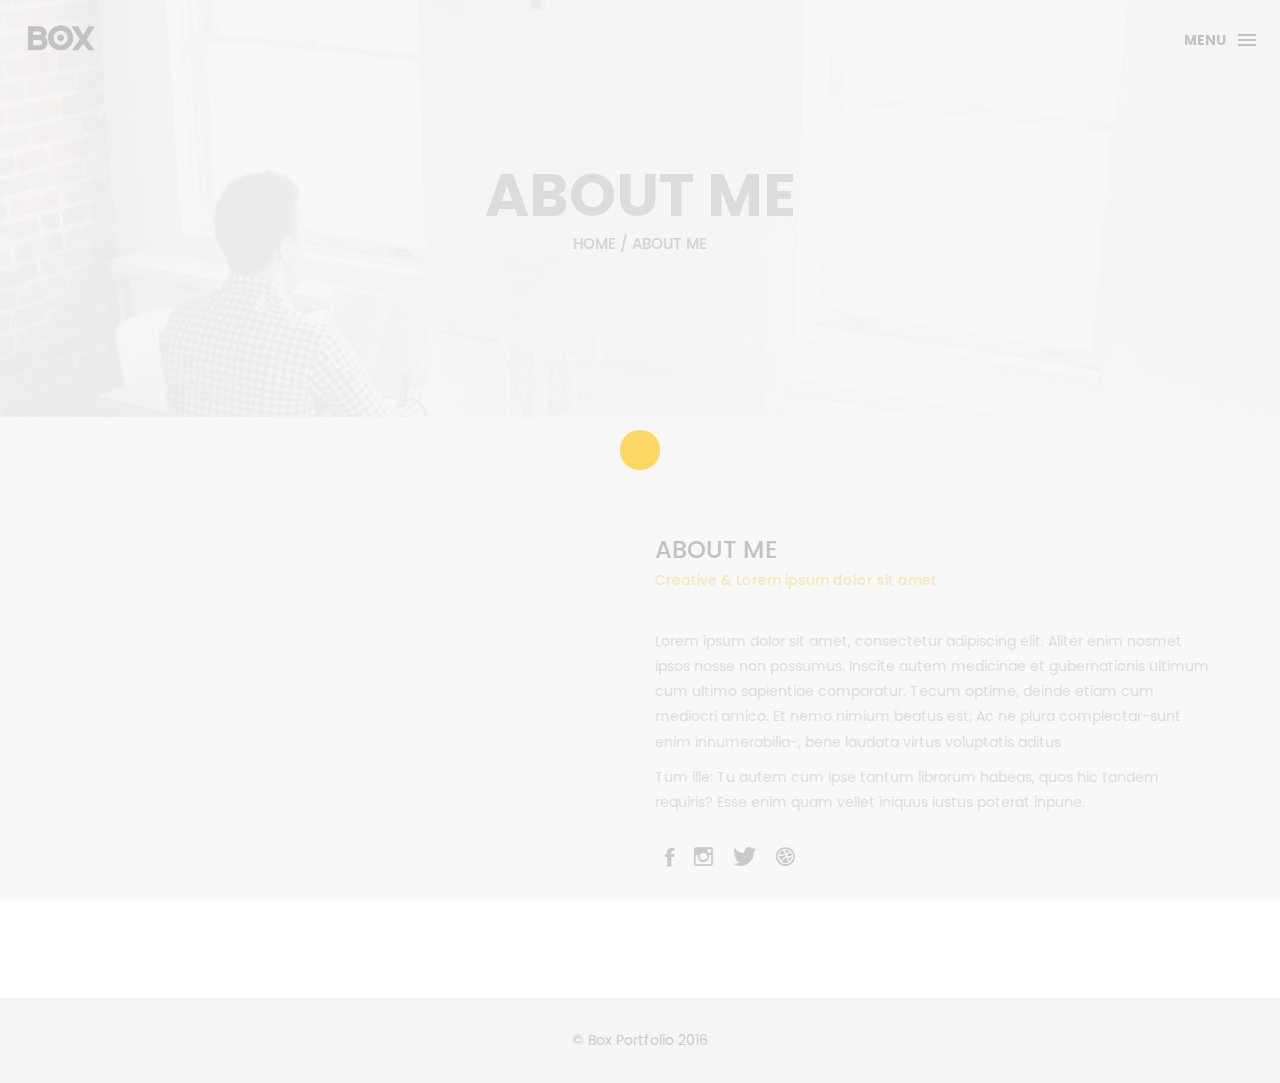
==== about.html @ 708edffc "New" ====
<!DOCTYPE html>
<html lang="en">

<head>
    <meta charset="utf-8">
    <meta http-equiv="X-UA-Compatible" content="IE=edge">
    <meta name="viewport" content="width=device-width, initial-scale=1">
    <!-- The above 3 meta tags *must* come first in the head; any other head content must come *after* these tags -->
    <title>Box personal portfolio Template</title>
    <link rel="icon" href="img/fav.png" type="image/x-icon">

    <!-- Bootstrap -->
    <link href="css/bootstrap.min.css" rel="stylesheet">
    <link href="ionicons/css/ionicons.min.css" rel="stylesheet">

    <!-- main css -->
    <link href="css/style.css" rel="stylesheet">


    <!-- modernizr -->
    <script src="js/modernizr.js"></script>

    <!-- HTML5 shim and Respond.js for IE8 support of HTML5 elements and media queries -->
    <!-- WARNING: Respond.js doesn't work if you view the page via file:// -->
    <!--[if lt IE 9]>
      <script src="https://oss.maxcdn.com/html5shiv/3.7.2/html5shiv.min.js"></script>
      <script src="https://oss.maxcdn.com/respond/1.4.2/respond.min.js"></script>
    <![endif]-->
</head>

<body>

    <!-- Preloader -->
    <div id="preloader">
        <div class="pre-container">
            <div class="spinner">
                <div class="double-bounce1"></div>
                <div class="double-bounce2"></div>
            </div>
        </div>
    </div>
    <!-- end Preloader -->

    <div class="container-fluid"> 
       <!-- box-header -->
        <header class="box-header">
            <div class="box-logo">
                <a href="index.html"><img src="img/logo.png" width="80" alt="Logo"></a>
            </div>
            <!-- box-nav -->
            <a class="box-primary-nav-trigger" href="#0">
                <span class="box-menu-text">Menu</span><span class="box-menu-icon"></span>
            </a>
        </header>
        <!-- end box-header -->
        
        <!-- nav -->
        <nav>
            <ul class="box-primary-nav">
                <li class="box-label">About me</li>
                
                <li><a href="index.html">Intro</a></li>
                <li><a href="about.html">About me</a> <i class="ion-ios-circle-filled color"></i></li>
                <li><a href="services.html">services</a></li>
                <li><a href="portfolio.html">portfolio</a></li>
                <li><a href="contact.html">contact me</a></li>

                <li class="box-label">Follow me</li>

                <li class="box-social"><a href="#0"><i class="ion-social-facebook"></i></a></li>
                <li class="box-social"><a href="#0"><i class="ion-social-instagram-outline"></i></a></li>
                <li class="box-social"><a href="#0"><i class="ion-social-twitter"></i></a></li>
                <li class="box-social"><a href="#0"><i class="ion-social-dribbble"></i></a></li>
            </ul>
        </nav>
        <!-- end nav -->  
    </div>
    
    <!-- Top bar -->
    <div class="top-bar">
        <h1>About Me</h1>
        <p><a href="#">Home</a> / About me</p>
    </div>
    <!-- end Top bar -->
    
    <!-- Main container -->
    <div class="container main-container clearfix"> 
        <div class="col-md-6">
            <img src="http://placehold.it/1200x800" class="img-responsive" alt="" />
        </div>
        <div class="col-md-6">
           <h3 class="uppercase">About Me </h3>
           <h5>Creative & Lorem ipsum dolor sit amet</h5>
           <div class="h-30"></div>
            <p>Lorem ipsum dolor sit amet, consectetur adipiscing elit. Aliter enim nosmet ipsos nosse non possumus. Inscite autem medicinae et gubernationis ultimum cum ultimo sapientiae comparatur. Tecum optime, deinde etiam cum mediocri amico. Et nemo nimium beatus est; Ac ne plura complectar-sunt enim innumerabilia-, bene laudata virtus voluptatis aditus </p>

            <p>Tum ille: Tu autem cum ipse tantum librorum habeas, quos hic tandem requiris? Esse enim quam vellet iniquus iustus poterat inpune. </p>
            <div class="h-10"></div>
            <ul class="social-ul">
                <li class="box-social"><a href="#0"><i class="ion-social-facebook"></i></a></li>
                <li class="box-social"><a href="#0"><i class="ion-social-instagram-outline"></i></a></li>
                <li class="box-social"><a href="#0"><i class="ion-social-twitter"></i></a></li>
                <li class="box-social"><a href="#0"><i class="ion-social-dribbble"></i></a></li>
            </ul>


        </div>
    </div>
    <!-- end Main container -->


    <!-- footer -->
    <footer>
        <div class="container-fluid">
            <p class="copyright">© Box Portfolio 2016</p>
        </div>
    </footer>
    <!-- end footer -->
    
    <!-- back to top -->
    <a href="#0" class="cd-top"><i class="ion-android-arrow-up"></i></a>
    <!-- end back to top -->



    <!-- jQuery -->
    <script src="js/jquery-2.1.1.js"></script>
    <!--  plugins -->
    <script src="js/bootstrap.min.js"></script>
    <script src="js/menu.js"></script>
    <script src="js/animated-headline.js"></script>
    <script src="js/isotope.pkgd.min.js"></script>


    <!--  custom script -->
    <script src="js/custom.js"></script>

</body>

</html>
---- css/style.css ----
/*
* Box Theme
* Created by : Ahmed Eissa
* website : www.ahmedessa.net
* behance : https://www.behance.net/3essa
*/


/* Table of Content
==================================================
	- Google fonts & font family -
	- General -
    - typography -
    - Preloader -
	- Header -
    - box intro section -
    - Portfoilo section -
    - Footer -
    - About page -
    - Services page -
    - contact page -
    - Portfolio single page -
    - Responsive media queries -
*/


/* Google fonts & font family
==================================================*/

@import url(https://fonts.googleapis.com/css?family=Poppins:400,500,600,700);

/* General
==================================================*/

html,
body {
    height: 100%;
    font-family: 'Poppins', sans-serif;
    line-height: 1.8;
    color: #999
}

.no-padding {
    padding-left: 0;
    padding-right: 0;
}

.no-padding [class^="col-"] {
    padding-left: 0;
    padding-right: 0;
}

.main-container {
    padding: 100px 0;
}

.center {
    text-align: center;
}

a {
    -webkit-transition: all .3s;
    transition: all .3s
}

.uppercase {
    text-transform: uppercase;
}

.h-30 {
    height: 30px
}

.h-10 {
    height: 10px
}

.color {
    color: #ffbf00;
    font-size: 11px;
}


/* typography
==================================================*/

h1 {
    color: #393939;
    font-size: 60px;
    text-transform: uppercase;
}

h3 {
    color: #393939;
}

h5 {
    color: #ffbf00;
}


/* preloader
==================================================*/

#preloader {
    position: fixed;
    top: 0;
    left: 0;
    right: 0;
    bottom: 0;
    background-color: #f5f5f5;
    /* change if the mask should be a color other than white */
    z-index: 1000;
    /* makes sure it stays on top */
}

.pre-container {
    position: absolute;
    left: 50%;
    top: 50%;
    bottom: auto;
    right: auto;
    -webkit-transform: translateX(-50%) translateY(-50%);
    transform: translateX(-50%) translateY(-50%);
    text-align: center;
}

.spinner {
    width: 40px;
    height: 40px;
    position: relative;
    margin: 100px auto;
}

.double-bounce1,
.double-bounce2 {
    width: 100%;
    height: 100%;
    border-radius: 50%;
    background-color: #ffbf00;
    opacity: 0.6;
    position: absolute;
    top: 0;
    left: 0;
    -webkit-animation: bounce 2.0s infinite ease-in-out;
    animation: bounce 2.0s infinite ease-in-out;
}

.double-bounce2 {
    -webkit-animation-delay: -1.0s;
    animation-delay: -1.0s;
}

@-webkit-keyframes bounce {
    0%,
    100% {
        -webkit-transform: scale(0.0)
    }
    50% {
        -webkit-transform: scale(1.0)
    }
}

@keyframes bounce {
    0%,
    100% {
        transform: scale(0.0);
        -webkit-transform: scale(0.0);
    }
    50% {
        transform: scale(1.0);
        -webkit-transform: scale(1.0);
    }
}


/* headr
==================================================*/

.box-header {
    position: absolute;
    top: 0;
    left: 0;
    background: rgba(255, 255, 255, 0.95);
    height: 50px;
    width: 100%;
    z-index: 3;
    box-shadow: 0 1px 2px rgba(0, 0, 0, 0.3);
    -webkit-font-smoothing: antialiased;
    -moz-osx-font-smoothing: grayscale;
}

.box-header {
    height: 80px;
    background: transparent;
    box-shadow: none;
}

.box-header {
    -webkit-transition: background-color 0.3s;
    transition: background-color 0.3s;
    -webkit-transform: translate3d(0, 0, 0);
    transform: translate3d(0, 0, 0);
    -webkit-backface-visibility: hidden;
    backface-visibility: hidden;
}

.box-header.is-fixed {
    position: fixed;
    top: -80px;
    background-color: rgba(255, 255, 255, 0.96);
    -webkit-transition: -webkit-transform 0.3s;
    transition: -webkit-transform 0.3s;
    transition: transform 0.3s;
    transition: transform 0.3s, -webkit-transform 0.3s;
}

.box-header.is-visible {
    -webkit-transform: translate3d(0, 100%, 0);
    transform: translate3d(0, 100%, 0);
}

.box-header.menu-is-open {
    background-color: rgba(255, 255, 255, 0.96);
}

.box-logo {
    display: block;
    padding: 20px;
}

.box-primary-nav-trigger {
    position: absolute;
    right: 0;
    top: 0;
    height: 100%;
    width: 50px;
    background-color: #fff;
}

.box-primary-nav-trigger .box-menu-text {
    color: #393939;
    text-transform: uppercase;
    font-weight: 700;
    display: none;
}

.box-primary-nav-trigger .box-menu-icon {
    display: inline-block;
    position: absolute;
    left: 50%;
    top: 50%;
    bottom: auto;
    right: auto;
    -webkit-transform: translateX(-50%) translateY(-50%);
    transform: translateX(-50%) translateY(-50%);
    width: 18px;
    height: 2px;
    background-color: #393939;
    -webkit-transition: background-color 0.3s;
    transition: background-color 0.3s;
    list-style: none;
}

.box-primary-nav-trigger .box-menu-icon::before,
.box-primary-nav-trigger .box-menu-icon:after {
    content: '';
    width: 100%;
    height: 100%;
    position: absolute;
    background-color: #393939;
    right: 0;
    -webkit-transition: -webkit-transform .3s, top .3s, background-color 0s;
    -webkit-transition: top .3s, background-color 0s, -webkit-transform .3s;
    transition: top .3s, background-color 0s, -webkit-transform .3s;
    transition: transform .3s, top .3s, background-color 0s;
    transition: transform .3s, top .3s, background-color 0s, -webkit-transform .3s;
}

.box-primary-nav-trigger .box-menu-icon::before {
    top: -5px;
}

.box-primary-nav-trigger .box-menu-icon::after {
    top: 5px;
}

.box-primary-nav-trigger .box-menu-icon.is-clicked {
    background-color: rgba(255, 255, 255, 0);
}

.box-primary-nav-trigger .box-menu-icon.is-clicked::before,
.box-primary-nav-trigger .box-menu-icon.is-clicked::after {
    background-color: 393939;
}

.box-primary-nav-trigger .box-menu-icon.is-clicked::before {
    top: 0;
    -webkit-transform: rotate(135deg);
    transform: rotate(135deg);
}

.box-primary-nav-trigger .box-menu-icon.is-clicked::after {
    top: 0;
    -webkit-transform: rotate(225deg);
    transform: rotate(225deg);
}

.box-primary-nav-trigger {
    width: 100px;
    padding-left: 1em;
    background-color: transparent;
    height: 30px;
    line-height: 30px;
    right: 10px;
    top: 50%;
    bottom: auto;
    -webkit-transform: translateY(-50%);
    transform: translateY(-50%);
}

.box-primary-nav-trigger .box-menu-text {
    display: inline-block;
}

.box-primary-nav-trigger .box-menu-icon {
    left: auto;
    right: 1em;
    -webkit-transform: translateX(0) translateY(-50%);
    transform: translateX(0) translateY(-50%);
}

.box-primary-nav {
    position: fixed;
    left: 0;
    top: 0;
    height: 100%;
    width: 100%;
    background: rgba(0, 0, 0, 0.96);
    z-index: 2;
    text-align: center;
    padding: 50px 0;
    -webkit-backface-visibility: hidden;
    backface-visibility: hidden;
    overflow: auto;
    -webkit-overflow-scrolling: touch;
    -webkit-transform: translateY(-100%);
    transform: translateY(-100%);
    -webkit-transition-property: -webkit-transform;
    transition-property: -webkit-transform;
    transition-property: transform;
    transition-property: transform, -webkit-transform;
    -webkit-transition-duration: 0.4s;
    transition-duration: 0.4s;
    list-style: none;
}

.box-primary-nav li {
    font-size: 22px;
    font-size: 1.375rem;
    font-weight: 300;
    -webkit-font-smoothing: antialiased;
    -moz-osx-font-smoothing: grayscale;
    margin: .2em 0;
    text-transform: capitalize;
}

.box-primary-nav a {
    display: inline-block;
    padding: .4em 1em;
    border-radius: 0.25em;
    -webkit-transition: all 0.2s;
    transition: all 0.2s;
    color: #fff;
    text-decoration: none;
    font-weight: bold;
}
.box-primary-nav a:focus {
    outline: none;
}

.no-touch .box-primary-nav a:hover {
    text-decoration: none;
    color: #ddd;
}

.box-primary-nav .box-label {
    color: #ffbf00;
    text-transform: uppercase;
    font-weight: 700;
    font-size: 17px;
    margin: 2.4em 0 .8em;
}

.box-primary-nav .box-social {
    display: inline-block;
    margin: 10px .4em;
}

.box-primary-nav .box-social a {
    width: 30px;
    height: 30px;
    padding: 0;
    font-size: 30px
}

.box-primary-nav.is-visible {
    -webkit-transform: translateY(0);
    transform: translateY(0);
}

.box-primary-nav {
    padding: 150px 0 0;
}

.box-primary-nav li {
    font-size: 18px;
}


/* box-intro
==================================================*/

.box-intro {
    text-align: center;
    display: table;
    height: 100vh;
    width: 100%;
}

.box-intro .table-cell {
    display: table-cell;
    vertical-align: middle;
}

.box-intro em {
    font-style: normal;
    text-transform: uppercase
}

b i:last-child {
    color: #ffbf00 !important;
}

.box-intro h5 {
    letter-spacing: 4px;
    text-transform: uppercase;
    color: #999;
    line-height: 1.7
}


/* mouse effect */

.mouse {
    position: absolute;
    width: 22px;
    height: 42px;
    bottom: 40px;
    left: 50%;
    margin-left: -12px;
    border-radius: 15px;
    border: 2px solid #888;
    -webkit-animation: intro 1s;
    animation: intro 1s;
}

.scroll {
    display: block;
    width: 3px;
    height: 3px;
    margin: 6px auto;
    border-radius: 4px;
    background: #888;
    -webkit-animation: finger 2s infinite;
    animation: finger 2s infinite;
}

@-webkit-keyframes intro {
    0% {
        opacity: 0;
        -webkit-transform: translateY(40px);
        transform: translateY(40px);
    }
    100% {
        opacity: 1;
        -webkit-transform: translateY(0);
        transform: translateY(0);
    }
}

@keyframes intro {
    0% {
        opacity: 0;
        -webkit-transform: translateY(40px);
        transform: translateY(40px);
    }
    100% {
        opacity: 1;
        -webkit-transform: translateY(0);
        transform: translateY(0);
    }
}

@-webkit-keyframes finger {
    0% {
        opacity: 1;
    }
    100% {
        opacity: 0;
        -webkit-transform: translateY(20px);
        transform: translateY(20px);
    }
}

@keyframes finger {
    0% {
        opacity: 1;
    }
    100% {
        opacity: 0;
        -webkit-transform: translateY(20px);
        transform: translateY(20px);
    }
}


/* text rotate */

.box-headline {
    font-size: 130px;
    line-height: 1.0;
}

.box-words-wrapper {
    display: inline-block;
    position: relative;
}

.box-words-wrapper b {
    display: inline-block;
    position: absolute;
    white-space: nowrap;
    left: 0;
    top: 0;
}

.box-words-wrapper b.is-visible {
    position: relative;
}

.no-js .box-words-wrapper b {
    opacity: 0;
}

.no-js .box-words-wrapper b.is-visible {
    opacity: 1;
}

.box-headline.rotate-2 .box-words-wrapper {
    -webkit-perspective: 300px;
    perspective: 300px;
}

.box-headline.rotate-2 i,
.box-headline.rotate-2 em {
    display: inline-block;
    -webkit-backface-visibility: hidden;
    backface-visibility: hidden;
}

.box-headline.rotate-2 b {
    opacity: 0;
}

.box-headline.rotate-2 i {
    -webkit-transform-style: preserve-3d;
    transform-style: preserve-3d;
    -webkit-transform: translateZ(-20px) rotateX(90deg);
    transform: translateZ(-20px) rotateX(90deg);
    opacity: 0;
}

.is-visible .box-headline.rotate-2 i {
    opacity: 1;
}

.box-headline.rotate-2 i.in {
    -webkit-animation: box-rotate-2-in 0.4s forwards;
    animation: box-rotate-2-in 0.4s forwards;
}

.box-headline.rotate-2 i.out {
    -webkit-animation: box-rotate-2-out 0.4s forwards;
    animation: box-rotate-2-out 0.4s forwards;
}

.box-headline.rotate-2 em {
    -webkit-transform: translateZ(20px);
    transform: translateZ(20px);
}

.no-csstransitions .box-headline.rotate-2 i {
    -webkit-transform: rotateX(0deg);
    transform: rotateX(0deg);
    opacity: 0;
}

.no-csstransitions .box-headline.rotate-2 i em {
    -webkit-transform: scale(1);
    transform: scale(1);
}

.no-csstransitions .box-headline.rotate-2 .is-visible i {
    opacity: 1;
}

@-webkit-keyframes box-rotate-2-in {
    0% {
        opacity: 0;
        -webkit-transform: translateZ(-20px) rotateX(90deg);
    }
    60% {
        opacity: 1;
        -webkit-transform: translateZ(-20px) rotateX(-10deg);
    }
    100% {
        opacity: 1;
        -webkit-transform: translateZ(-20px) rotateX(0deg);
    }
}

@keyframes box-rotate-2-in {
    0% {
        opacity: 0;
        -webkit-transform: translateZ(-20px) rotateX(90deg);
        transform: translateZ(-20px) rotateX(90deg);
    }
    60% {
        opacity: 1;
        -webkit-transform: translateZ(-20px) rotateX(-10deg);
        transform: translateZ(-20px) rotateX(-10deg);
    }
    100% {
        opacity: 1;
        -webkit-transform: translateZ(-20px) rotateX(0deg);
        transform: translateZ(-20px) rotateX(0deg);
    }
}

@-webkit-keyframes box-rotate-2-out {
    0% {
        opacity: 1;
        -webkit-transform: translateZ(-20px) rotateX(0);
    }
    60% {
        opacity: 0;
        -webkit-transform: translateZ(-20px) rotateX(-100deg);
    }
    100% {
        opacity: 0;
        -webkit-transform: translateZ(-20px) rotateX(-90deg);
    }
}

@keyframes box-rotate-2-out {
    0% {
        opacity: 1;
        -webkit-transform: translateZ(-20px) rotateX(0);
        transform: translateZ(-20px) rotateX(0);
    }
    60% {
        opacity: 0;
        -webkit-transform: translateZ(-20px) rotateX(-100deg);
        transform: translateZ(-20px) rotateX(-100deg);
    }
    100% {
        opacity: 0;
        -webkit-transform: translateZ(-20px) rotateX(-90deg);
        transform: translateZ(-20px) rotateX(-90deg);
    }
}


/* portfolio section
==================================================*/

.portfolio .categories-grid span {
    font-size: 30px;
    margin-bottom: 30px;
    display: inline-block;
}

.portfolio .categories-grid .categories ul li {
    list-style: none;
    margin: 20px 0;
}

.portfolio .categories-grid .categories ul li a {
    display: inline-block;
    color: #60606e;
    padding: 0 10px;
    margin: 0 10px;
    -webkit-transition: all .2s ease-in-out .2s;
    transition: all .2s ease-in-out .2s;
}

.portfolio .categories-grid .categories ul li a:hover,
.portfolio .categories-grid .categories ul li a:focus {
    text-decoration: none;
}

.portfolio .categories-grid .categories ul li a.active {
    margin-left: 0;
    background-color: #ffbf00;
    padding: 0px 20px;
    color: white;
    border-radius: 25px;
    text-decoration: none;
}

.portfolio_filter {
    padding-left: 0;
}

.portfolio_item {
    position: relative;
    overflow: hidden;
    display: block;
}

.portfolio_item .portfolio_item_hover {
    position: absolute;
    top: 0px;
    left: 0px;
    height: 100%;
    width: 100%;
    background-color: rgba(0, 0, 0, .8);
    -webkit-transform: translate(-100%);
    transform: translate(-100%);
    opacity: 0;
    -webkit-transition: all .2s ease-in-out;
    transition: all .2s ease-in-out;
}

.portfolio_item .portfolio_item_hover .item_info {
    text-align: center;
    position: absolute;
    top: 50%;
    left: 50%;
    -webkit-transform: translate(-50%, -50%);
    transform: translate(-50%, -50%);
    padding: 10px;
    width: 100%;
    font-weight: bold;
}

.portfolio_item .portfolio_item_hover .item_info span {
    display: block;
    color: #fff;
    font-size: 18px;
    -webkit-transform: translateX(-100px);
    transform: translateX(-100px);
    -webkit-transition: all .2s ease-in-out .2s;
    transition: all .2s ease-in-out .2s;
    opacity: 0;
}

.portfolio_item .portfolio_item_hover .item_info em {
    font-style: normal;
    display: inline-block;
    background-color: #ffbf00;
    padding: 5px 20px;
    border-radius: 25px;
    color: #333;
    margin-top: 10px;
    -webkit-transform: translateX(-100px);
    transform: translateX(-100px);
    -webkit-transition: all .3s ease-in-out .3s;
    transition: all .3s ease-in-out .3s;
    opacity: 0;
    font-size: 10px;
    letter-spacing: 2px;
}

.portfolio_item:hover .portfolio_item_hover {
    opacity: 1;
    -webkit-transform: translateX(0);
    transform: translateX(0);
}

.portfolio_item:hover .item_info em,
.portfolio_item:hover .item_info span {
    opacity: 1;
    -webkit-transform: translateX(0);
    transform: translateX(0);
}

.portfolio .categories-grid .categories ul li {
    float: left;
}

.portfolio .categories-grid .categories ul li a {
    padding: 0 10px;
    -webkit-transition: all .2s ease-in-out .2s;
    transition: all .2s ease-in-out .2s;
}

.portfolio_filter {
    padding-left: 0;
    display: inline-block;
    margin: 0 auto;
    text-align: center;
    margin-bottom: 50px;
}

.portfolio-inner {
    padding-bottom: 0 !important;
    padding-top: 55px;
}


/* footer
==================================================*/

footer {
    padding: 30px 0;
    text-align: center;
    background: #f5f5f5
}

.copyright {
    color: #ccc;
    margin-bottom: 0;
}

footer img {
    margin: 0 auto;
}


/* backto top
==================================================*/

.cd-top {
    display: inline-block;
    height: 40px;
    width: 40px;
    position: fixed;
    bottom: 20px;
    line-height: 40px;
    font-size: 20px;
    right: 10px;
    text-align: center;
    color: #fff;
    background: rgba(255, 191, 0, 0.8);
    visibility: hidden;
    opacity: 0;
    -webkit-transition: opacity .3s 0s, visibility 0s .3s;
    transition: opacity .3s 0s, visibility 0s .3s;
}

.cd-top.cd-is-visible,
.cd-top.cd-fade-out,
.no-touch .cd-top:hover {
    -webkit-transition: opacity .3s 0s, visibility 0s 0s;
    transition: opacity .3s 0s, visibility 0s 0s;
}

.cd-top.cd-is-visible {
    /* the button becomes visible */
    visibility: visible;
    opacity: 1;
}

.cd-top.cd-fade-out {
    opacity: .5;
}

.no-touch .cd-top:hover,
.no-touch .cd-top:focus {
    background-color: #ffbf00;
    opacity: 1;
    color: #fff;
}


/* About page
==================================================*/

.top-bar {
    color: #333;
    padding: 150px 0 150px;
    background: -webkit-linear-gradient( rgba(255, 255, 255, .8), rgba(255, 255, 255, .8)), url(../img/01.jpg);
    background: linear-gradient( rgba(255, 255, 255, .8), rgba(255, 255, 255, .8)), url(../img/01.jpg);
    background-size: cover;
    background-attachment: fixed;
    background-position: center center;
    text-align: center;
}

.top-bar h1 {
    font-size: 60px;
    text-transform: uppercase;
    font-weight: 700;
    color: #999;
    line-height: 50px;
}

.top-bar p {
    font-size: 15px;
    text-transform: uppercase;
    font-weight: 500;
    color: #777;
}

.top-bar p a {
    color: #777;
}

.top-bar p a:hover,
.top-bar p a:focus {
    color: #555;
    text-decoration: none;
}

.social-ul {
    list-style: none;
    display: inline-block;
    padding-left: 0;
}

.social-ul li {
    margin: 0 10px;
    float: left;
}

.social-ul li a {
    font-size: 25px;
    color: #555;
    -webkit-transition: all .3s;
    transition: all .3s;
}

.social-ul li a:hover {
    color: #888;
}


/* Services page
==================================================*/

.size-50 {
    font-size: 50px;
}

.service-box {
    margin-bottom: 30px;
}

.service-box h3 {
    margin-top: 0;
}


/* contact page
==================================================*/

.details-text i {
    margin-right: 10px;
}

.textarea-contact {
    height: 200px;
    width: 100%;
    border: solid 1px rgba(0, 0, 0, .1);
    position: relative;
}

.textarea-contact textarea {
    height: 100%;
    width: 100%;
    border: 0;
    padding: 20px;
    background-color: transparent;
    float: left;
    z-index: 2;
    font-size: 14px;
    color: #9a9a9a;
    resize: none;
}

.textarea-contact > span {
    position: absolute;
    top: 20px;
    left: 20px;
    -webkit-transform: translateY(-50%);
    transform: translateY(-50%);
    font-size: 12px;
    text-transform: uppercase;
    color: #cdcdcd;
    -webkit-transition: all .2s ease-in-out;
    transition: all .2s ease-in-out;
    z-index: 1;
}

.input-contact {
    height: 40px;
    width: 100%;
    border: solid 1px rgba(0, 0, 0, .1);
    position: relative;
    margin-bottom: 30px;
}

.input-contact input[type="text"] {
    height: 100%;
    width: 100%;
    border: 0;
    padding: 0 20px;
    float: left;
    position: relative;
    background-color: transparent;
    z-index: 2;
    font-size: 14px;
    color: #9a9a9a;
}

.input-contact > span {
    position: absolute;
    top: 50%;
    left: 20px;
    -webkit-transform: translateY(-50%);
    transform: translateY(-50%);
    font-size: 12px;
    text-transform: uppercase;
    color: #cdcdcd;
    -webkit-transition: all .2s ease-in-out;
    transition: all .2s ease-in-out;
    z-index: 1;
}

.input-contact > span.active,
.textarea-contact > span.active {
    color: #ffbf00;
    font-size: 10px;
    top: 0px;
    left: 5px;
    background-color: #fff;
    padding: 5px
}

input:focus,
textarea:focus {
    outline: none;
}

.contact-info {
    margin-top: 20px;
}

.contact-info i {
    height: 30px;
    width: 30px;
    display: inline-block;
    background: #ffbf00;
    text-align: center;
    line-height: 33px;
    margin-right: 10px;
    color: #fff;
    font-size: 21px;
}

.contact-info p {
    display: inline-block;
    margin-right: 20px;
}

.btn-box {
    background: #ffbf00;
    padding: 10px 50px;
    border-radius: 0;
    color: #fff;
    margin-top: 20px;
    text-transform: uppercase;
    letter-spacing: 2px;
    font-weight: 500;
}

.btn-box:hover,
.btn-box:focus {
    background: #F5B700;
    color: #fff;
}


/* single project page
==================================================*/

.cat-ul {
    padding-left: 0;
    list-style: none
}

.cat-ul li i {
    margin-right: 10px;
    color: #ffbf00;
}


/* Responsive media queries
==================================================*/

@media (max-width: 991px) {
    .portfolio .categories-grid span {
        margin-bottom: 0;
        text-align: center;
        width: 100%;
    }
    .portfolio .categories-grid .categories ul li {
        text-align: center;
    }
    .portfolio .categories-grid .categories ul li a {
        margin-left: 0;
    }
    .col-md-6 h3 {
        margin-top: 30px;
    }
}

@media only screen and (max-width: 670px) {
    .box-headline {
        font-size: 100px;
    }
    .box-intro h5 {
        font-size: 12px;
    }
    .box-primary-nav a {
        padding: 5px 1em;
        font-size: 14px;
    }
    .box-primary-nav {
        padding: 80px 0 0;
    }
    .box-primary-nav .box-social a {
        font-size: 23px;
    }
    .top-bar h1 {
        font-size: 40px;
        line-height: 30px;
    }
    .portfolio .categories-grid .categories ul li {
        float: none;
    }
}

@media only screen and (max-width: 520px) {
    .box-headline {
        font-size: 80px;
    }
    .box-intro h5 {
        font-size: 12px;
    }
    .main-container {
        padding: 50px 0;
    }
}

@media only screen and (max-width: 420px) {
    .box-headline {
        font-size: 50px;
    }
    .box-intro h5 {
        font-size: 12px;
    }
    .top-bar h1 {
        font-size: 30px;
        line-height: 30px;
    }
}
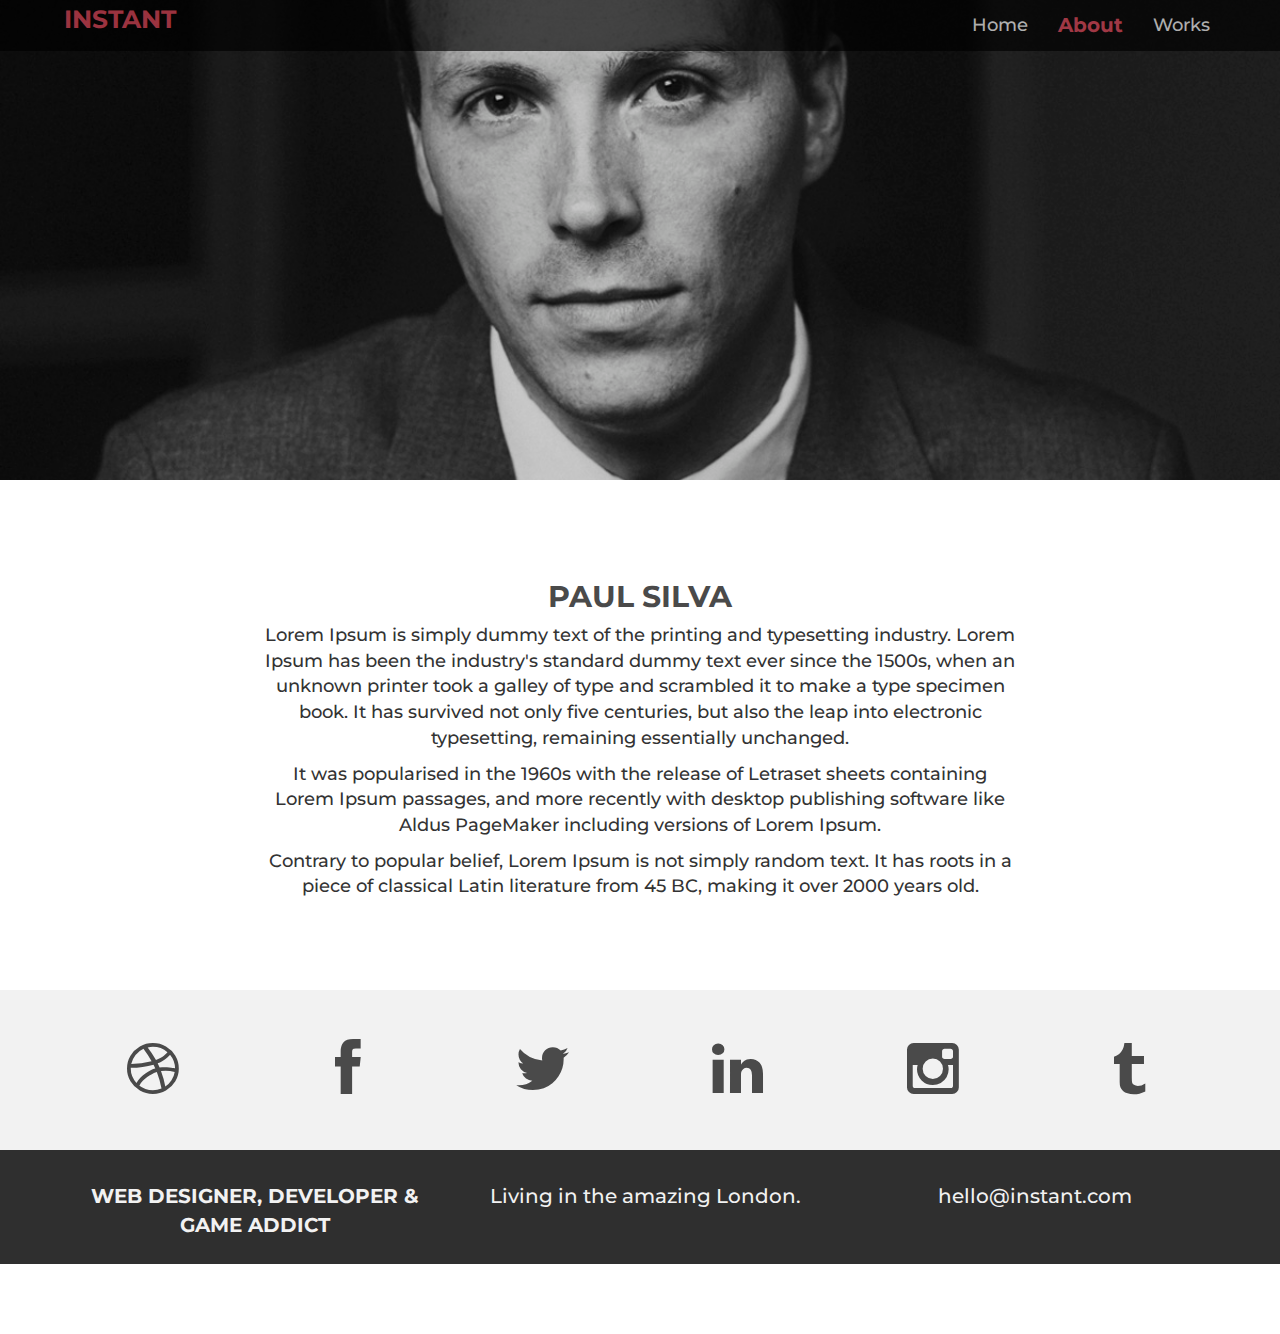
==== commit 32f8fcc1: "Add files via upload" ====
--- a/about.html
+++ b/about.html
@@ -1,140 +1,129 @@
 <!DOCTYPE html>
 <html lang="en">
-
-<head>
+  <head>
     <meta charset="utf-8">
     <meta http-equiv="X-UA-Compatible" content="IE=edge">
     <meta name="viewport" content="width=device-width, initial-scale=1">
-    <!-- The above 3 meta tags *must* come first in the head; any other head content must come *after* these tags -->
-    <title>Box personal portfolio Template</title>
-    <link rel="icon" href="img/fav.png" type="image/x-icon">
+    <meta name="description" content="">
+    <meta name="author" content="">
+    <link rel="shortcut icon" href="assets/ico/favicon.ico">
 
-    <!-- Bootstrap -->
-    <link href="css/bootstrap.min.css" rel="stylesheet">
-    <link href="ionicons/css/ionicons.min.css" rel="stylesheet">
+    <title>INSTANT - Bootstrap Theme</title>
 
-    <!-- main css -->
-    <link href="css/style.css" rel="stylesheet">
+    <!-- Bootstrap core CSS -->
+    <link href="assets/css/bootstrap.css" rel="stylesheet">
+
+    <!-- Custom styles for this template -->
+    <link href="assets/css/style.css" rel="stylesheet">
+    <link href="assets/css/font-awesome.min.css" rel="stylesheet">
+
+    <!-- Just for debugging purposes. Don't actually copy this line! -->
+    <!--[if lt IE 9]><script src="../../assets/js/ie8-responsive-file-warning.js"></script><![endif]-->
+
+    <!-- HTML5 shim and Respond.js IE8 support of HTML5 elements and media queries -->
+    <!--[if lt IE 9]>
+      <script src="https://oss.maxcdn.com/libs/html5shiv/3.7.0/html5shiv.js"></script>
+      <script src="https://oss.maxcdn.com/libs/respond.js/1.4.2/respond.min.js"></script>
+    <![endif]-->
+  </head>
+
+  <body>
+
+    <!-- Static navbar -->
+    <div class="navbar navbar-default navbar-fixed-top" role="navigation">
+      <div class="container">
+        <div class="navbar-header">
+          <button type="button" class="navbar-toggle" data-toggle="collapse" data-target=".navbar-collapse">
+            <span class="sr-only">Toggle navigation</span>
+            <span class="icon-bar"></span>
+            <span class="icon-bar"></span>
+            <span class="icon-bar"></span>
+          </button>
+          <a class="navbar-brand" href="index.html">INSTANT</a>
+        </div>
+        <div class="navbar-collapse collapse">
+          <ul class="nav navbar-nav navbar-right">
+            <li><a href="index.html">Home</a></li>
+            <li class="active"><a href="about.html">About</a></li>
+            <li><a href="index.html#works">Works</a></li>
+          </ul>
+        </div><!--/.nav-collapse -->
+      </div>
+    </div>
 
 
-    <!-- modernizr -->
-    <script src="js/modernizr.js"></script>
+	<div id="aboutwrap">
+	    <div class="container">
+			<div class="row">
+				<div class="col-lg-6 col-lg-offset-3">
+				</div>
+			</div><! --/row -->
+	    </div> <!-- /container -->
+	</div><! --/aboutwrap -->
+	
+	<div class="container">
+		<div class="row centered mt mb">
+			<div class="col-lg-8 col-lg-offset-2">
+				<h2>PAUL SILVA</h2>
+				<p>Lorem Ipsum is simply dummy text of the printing and typesetting industry. Lorem Ipsum has been the industry's standard dummy text ever since the 1500s, when an unknown printer took a galley of type and scrambled it to make a type specimen book. It has survived not only five centuries, but also the leap into electronic typesetting, remaining essentially unchanged.</p>
+				<p>It was popularised in the 1960s with the release of Letraset sheets containing Lorem Ipsum passages, and more recently with desktop publishing software like Aldus PageMaker including versions of Lorem Ipsum.</p>
+				<p>Contrary to popular belief, Lorem Ipsum is not simply random text. It has roots in a piece of classical Latin literature from 45 BC, making it over 2000 years old.</p>
+			</div>
 
-    <!-- HTML5 shim and Respond.js for IE8 support of HTML5 elements and media queries -->
-    <!-- WARNING: Respond.js doesn't work if you view the page via file:// -->
-    <!--[if lt IE 9]>
-      <script src="https://oss.maxcdn.com/html5shiv/3.7.2/html5shiv.min.js"></script>
-      <script src="https://oss.maxcdn.com/respond/1.4.2/respond.min.js"></script>
-    <![endif]-->
-</head>
+		</div><! --/row -->
+	</div><! --/container -->
+	
+	<div id="social">
+		<div class="container">
+			<div class="row centered">
+				<div class="col-lg-2">
+					<a href="#"><i class="fa fa-dribbble"></i></a>
+				</div>
+				<div class="col-lg-2">
+					<a href="#"><i class="fa fa-facebook"></i></a>
+				</div>
+				<div class="col-lg-2">
+					<a href="#"><i class="fa fa-twitter"></i></a>
+				</div>
+				<div class="col-lg-2">
+					<a href="#"><i class="fa fa-linkedin"></i></a>
+				</div>
+				<div class="col-lg-2">
+					<a href="#"><i class="fa fa-instagram"></i></a>
+				</div>
+				<div class="col-lg-2">
+					<a href="#"><i class="fa fa-tumblr"></i></a>
+				</div>
+			
+			</div><! --/row -->
+		</div><! --/container -->
+	</div><! --/social -->
 
-<body>
-
-    <!-- Preloader -->
-    <div id="preloader">
-        <div class="pre-container">
-            <div class="spinner">
-                <div class="double-bounce1"></div>
-                <div class="double-bounce2"></div>
-            </div>
-        </div>
-    </div>
-    <!-- end Preloader -->
-
-    <div class="container-fluid"> 
-       <!-- box-header -->
-        <header class="box-header">
-            <div class="box-logo">
-                <a href="index.html"><img src="img/logo.png" width="80" alt="Logo"></a>
-            </div>
-            <!-- box-nav -->
-            <a class="box-primary-nav-trigger" href="#0">
-                <span class="box-menu-text">Menu</span><span class="box-menu-icon"></span>
-            </a>
-        </header>
-        <!-- end box-header -->
-        
-        <!-- nav -->
-        <nav>
-            <ul class="box-primary-nav">
-                <li class="box-label">About me</li>
-                
-                <li><a href="index.html">Intro</a></li>
-                <li><a href="about.html">About me</a> <i class="ion-ios-circle-filled color"></i></li>
-                <li><a href="services.html">services</a></li>
-                <li><a href="portfolio.html">portfolio</a></li>
-                <li><a href="contact.html">contact me</a></li>
-
-                <li class="box-label">Follow me</li>
-
-                <li class="box-social"><a href="#0"><i class="ion-social-facebook"></i></a></li>
-                <li class="box-social"><a href="#0"><i class="ion-social-instagram-outline"></i></a></li>
-                <li class="box-social"><a href="#0"><i class="ion-social-twitter"></i></a></li>
-                <li class="box-social"><a href="#0"><i class="ion-social-dribbble"></i></a></li>
-            </ul>
-        </nav>
-        <!-- end nav -->  
-    </div>
-    
-    <!-- Top bar -->
-    <div class="top-bar">
-        <h1>About Me</h1>
-        <p><a href="#">Home</a> / About me</p>
-    </div>
-    <!-- end Top bar -->
-    
-    <!-- Main container -->
-    <div class="container main-container clearfix"> 
-        <div class="col-md-6">
-            <img src="http://placehold.it/1200x800" class="img-responsive" alt="" />
-        </div>
-        <div class="col-md-6">
-           <h3 class="uppercase">About Me </h3>
-           <h5>Creative & Lorem ipsum dolor sit amet</h5>
-           <div class="h-30"></div>
-            <p>Lorem ipsum dolor sit amet, consectetur adipiscing elit. Aliter enim nosmet ipsos nosse non possumus. Inscite autem medicinae et gubernationis ultimum cum ultimo sapientiae comparatur. Tecum optime, deinde etiam cum mediocri amico. Et nemo nimium beatus est; Ac ne plura complectar-sunt enim innumerabilia-, bene laudata virtus voluptatis aditus </p>
-
-            <p>Tum ille: Tu autem cum ipse tantum librorum habeas, quos hic tandem requiris? Esse enim quam vellet iniquus iustus poterat inpune. </p>
-            <div class="h-10"></div>
-            <ul class="social-ul">
-                <li class="box-social"><a href="#0"><i class="ion-social-facebook"></i></a></li>
-                <li class="box-social"><a href="#0"><i class="ion-social-instagram-outline"></i></a></li>
-                <li class="box-social"><a href="#0"><i class="ion-social-twitter"></i></a></li>
-                <li class="box-social"><a href="#0"><i class="ion-social-dribbble"></i></a></li>
-            </ul>
+	<div id="footerwrap">
+		<div class="container">
+			<div class="row centered">
+				<div class="col-lg-4">
+					<p><b>WEB DESIGNER, DEVELOPER & GAME ADDICT</b></p>
+				</div>
+			
+				<div class="col-lg-4">
+					<p>Living in the amazing London.</p>
+				</div>
+				<div class="col-lg-4">
+					<p>hello@instant.com</p>
+				</div>
+			
+			</div>
+		
+		</div>
+	</div><! --/footerwrap -->
+	
 
 
-        </div>
-    </div>
-    <!-- end Main container -->
-
-
-    <!-- footer -->
-    <footer>
-        <div class="container-fluid">
-            <p class="copyright">© Box Portfolio 2016</p>
-        </div>
-    </footer>
-    <!-- end footer -->
-    
-    <!-- back to top -->
-    <a href="#0" class="cd-top"><i class="ion-android-arrow-up"></i></a>
-    <!-- end back to top -->
-
-
-
-    <!-- jQuery -->
-    <script src="js/jquery-2.1.1.js"></script>
-    <!--  plugins -->
-    <script src="js/bootstrap.min.js"></script>
-    <script src="js/menu.js"></script>
-    <script src="js/animated-headline.js"></script>
-    <script src="js/isotope.pkgd.min.js"></script>
-
-
-    <!--  custom script -->
-    <script src="js/custom.js"></script>
-
-</body>
-
-</html>+    <!-- Bootstrap core JavaScript
+    ================================================== -->
+    <!-- Placed at the end of the document so the pages load faster -->
+    <script src="https://ajax.googleapis.com/ajax/libs/jquery/1.11.0/jquery.min.js"></script>
+    <script src="assets/js/bootstrap.min.js"></script>
+  </body>
+</html>
--- a/assets/css/style.css
+++ b/assets/css/style.css
@@ -0,0 +1,246 @@
+/*
+ * Author: Carlos Alvarez
+ * URL: http://Alvarez.is
+ *
+ * Project Name: NYC Design
+ * Version: 1.0
+ * Date: 04-20-2014
+ * URL: 
+ */
+
+
+/* ==========================================================================
+   Base Styles, Bootstrap Modifications & Fonts Import
+   ========================================================================== */
+
+@import url(http://fonts.googleapis.com/css?family=Montserrat:400,700);
+
+
+::-moz-selection {
+    background: #f2c2c9;
+    color: #a4003a;
+    text-shadow: none;
+}
+
+::selection {
+    background: #16a085;
+    color: #a4003a;
+    text-shadow: none;
+}
+
+/*
+ * A better looking default horizontal rule
+ */
+
+ hr {
+    display: block;
+    height: 1px;
+    border: 0;
+    border-top: 1px solid #ccc;
+    margin: 1em 0;
+    padding: 0;
+}
+
+.centered {
+	text-align: center
+}
+
+.mt {
+	margin-top: 80px;
+}
+
+.mb {
+	margin-bottom: 80px;
+}
+
+/* ==========================================================================
+   General styles
+   ========================================================================== */
+
+
+body {
+    font-family: 'Montserrat', sans-serif;
+    font-weight: 500;
+    font-size: 18px;
+
+    -webkit-font-smoothing: antialiased;
+    -webkit-overflow-scrolling: touch;
+}
+
+h1, h2, h3, h4, h5, h6 {
+	font-weight: 700;
+    color: #4a4a4a;
+}
+
+
+.navbar-brand {
+	font-weight: 700;
+}
+
+.navbar-default .navbar-brand {
+	color: #e9495c;
+	opacity: 1;
+}
+
+.navbar-default {
+	background-color: #000;
+	opacity: 0.65;
+	border-color: transparent;
+}
+
+.navbar-default .navbar-nav > .active > a, .navbar-default .navbar-nav > .active > a:hover, .navbar-default .navbar-nav > .active > a:focus {
+	color: #e9495c;
+	background-color: transparent;
+	font-size: 20px;
+	font-weight: 700;
+	border-bottom: 0px solid #e9495c
+}
+
+.navbar-default .navbar-nav > li > a {
+	color: #fff;
+}
+
+/* ==========================================================================
+   Wrap Sections
+   ========================================================================== */
+
+#headerwrap {
+	background: url(../img/philly1.jpg) no-repeat center top;
+	margin-top: -70px;
+	padding-top: 250px;
+	text-align:center;
+	background-attachment: relative;
+	background-position: center center;
+	min-height: 650px;
+	width: 100%;
+	
+    -webkit-background-size: 100%;
+    -moz-background-size: 100%;
+    -o-background-size: 100%;
+    background-size: 100%;
+
+    -webkit-background-size: cover;
+    -moz-background-size: cover;
+    -o-background-size: cover;
+    background-size: cover;
+}
+
+#headerwrap h1 {
+	color:#ffffff;
+	padding-top: 10px;
+	padding-bottom: 20px;
+	letter-spacing: 4px;
+	font-size: 80px;
+	font-weight: bold;
+}
+
+#headerwrap h4 {
+	font-weight: 400;
+	color: #ffffff
+}
+
+#social {
+	padding-top: 50px;
+	padding-bottom: 50px;
+	background-color: #f2f2f2;
+}
+
+#social i {
+	font-size: 60px;
+	color: #4a4a4a
+}
+
+#social i:hover {
+	color: #e9495c
+}
+
+#footerwrap {
+	color: #fff;
+	font-size: 40px;
+	padding-top: 22px;
+	padding-bottom: 15px;
+	background-color: #2f2f2f;
+}
+
+#footerwrap i {
+	color: #fff;
+}
+
+#footerwrap i:hover {
+	color: #e9495c;
+}
+#footerwrap p {
+	font-size: 20px;
+	color: #f2f2f2;
+	padding-top: 10px;
+	margin-left: 10px;
+}
+
+#workwrap {	
+	background: url(../img/work.jpg) no-repeat center top;
+	margin-top: -70px;
+	padding-top: 250px;
+	text-align:center;
+	background-attachment: relative;
+	background-position: center center;
+	min-height: 650px;
+	width: 100%;
+	
+    -webkit-background-size: 100%;
+    -moz-background-size: 100%;
+    -o-background-size: 100%;
+    background-size: 100%;
+
+    -webkit-background-size: cover;
+    -moz-background-size: cover;
+    -o-background-size: cover;
+    background-size: cover;
+}
+
+#workwrap h1 {
+	color:#ffffff;
+	padding-top: 10px;
+	padding-bottom: 20px;
+	letter-spacing: 4px;
+	font-size: 80px;
+	font-weight: bold;
+}
+
+#workwrap h4 {
+	font-weight: 400;
+	color: #ffffff
+}
+
+#aboutwrap {	
+	background: url(../img/about.jpg) no-repeat center top;
+	margin-top: -70px;
+	padding-top: 250px;
+	text-align:center;
+	background-attachment: relative;
+	background-position: center center;
+	min-height: 550px;
+	width: 100%;
+	
+    -webkit-background-size: 100%;
+    -moz-background-size: 100%;
+    -o-background-size: 100%;
+    background-size: 100%;
+
+    -webkit-background-size: cover;
+    -moz-background-size: cover;
+    -o-background-size: cover;
+    background-size: cover;
+}
+
+
+
+
+/* Gallery */
+.gallery {
+	margin-top: 30px;
+}
+
+.gallery img:hover {
+	color: #222222;
+	opacity: 0.5;
+}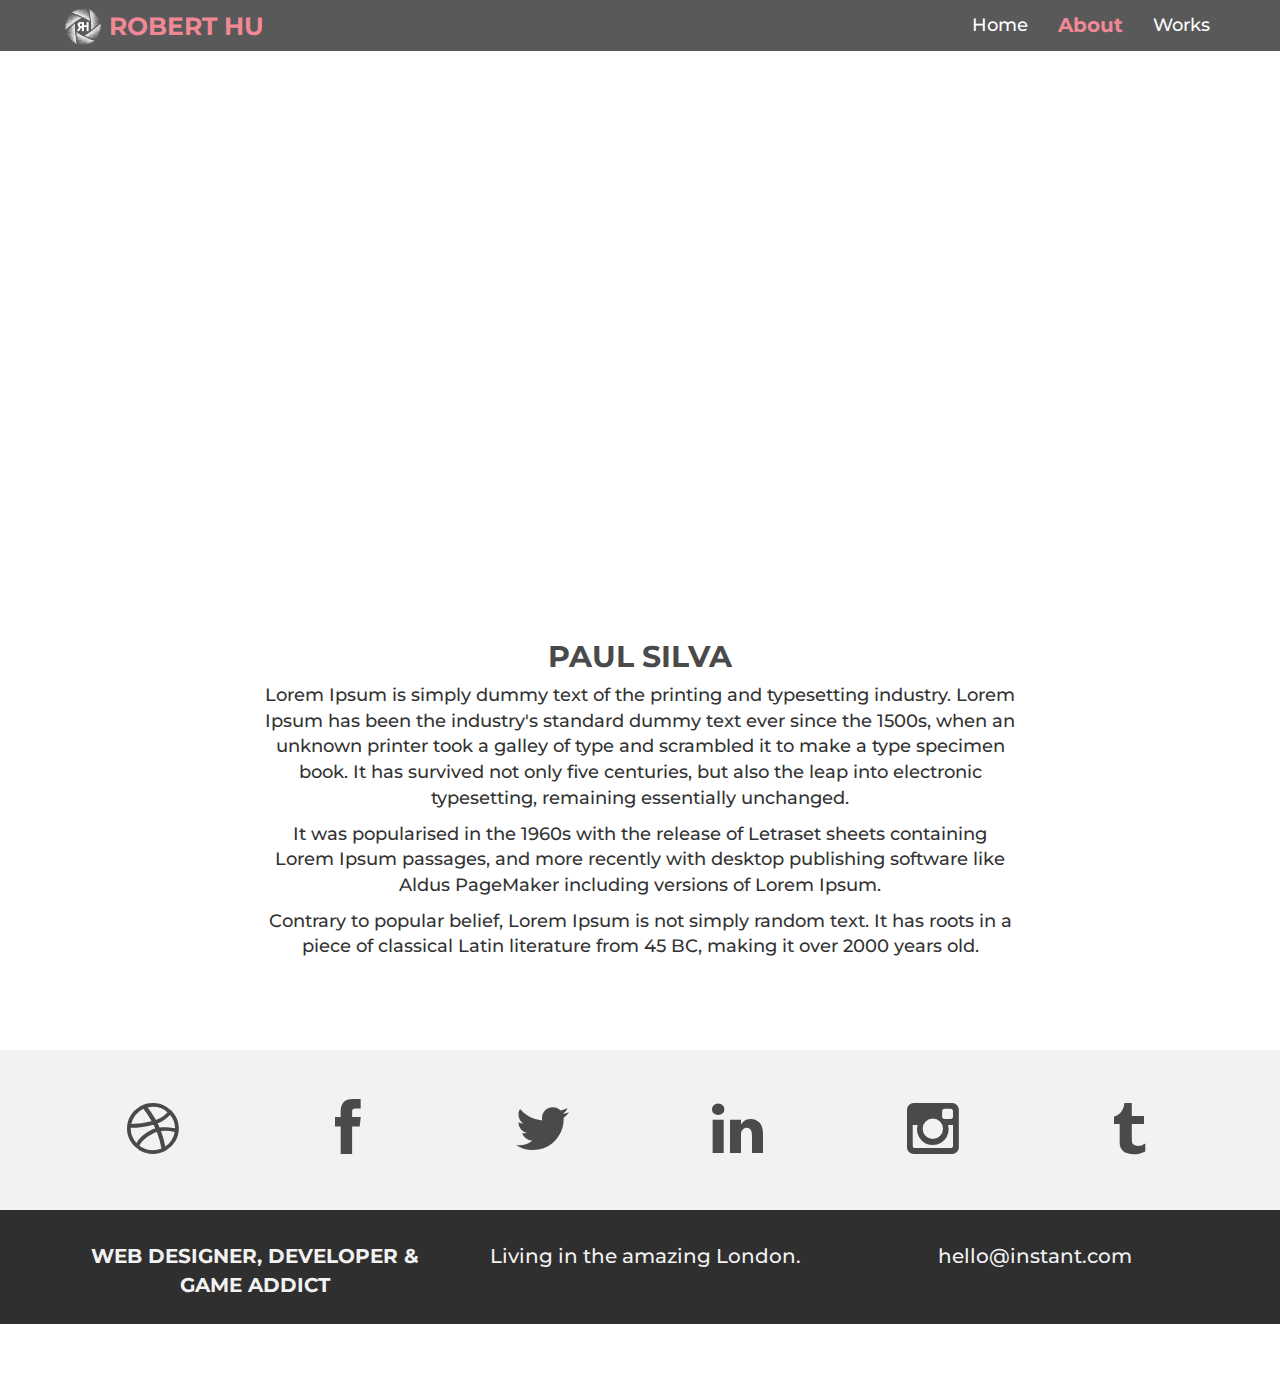
==== commit 7aebc293: "Add files via upload" ====
--- a/about.html
+++ b/about.html
@@ -8,7 +8,8 @@
     <meta name="author" content="">
     <link rel="shortcut icon" href="assets/ico/favicon.ico">
 
-    <title>INSTANT - Bootstrap Theme</title>
+    <title>Robert Hu</title>
+    <link rel="shortcut icon" href="favicon.png" type="image/png" />
 
     <!-- Bootstrap core CSS -->
     <link href="assets/css/bootstrap.css" rel="stylesheet">
@@ -39,13 +40,14 @@
             <span class="icon-bar"></span>
             <span class="icon-bar"></span>
           </button>
-          <a class="navbar-brand" href="index.html">INSTANT</a>
+          <a class="navbar-brand" href="index.html">
+          	<img src="icon1.png" width="38" height="38" opacity="1"/> ROBERT HU</a>
         </div>
         <div class="navbar-collapse collapse">
           <ul class="nav navbar-nav navbar-right">
             <li><a href="index.html">Home</a></li>
             <li class="active"><a href="about.html">About</a></li>
-            <li><a href="index.html#works">Works</a></li>
+            <li><a href="index.html">Works</a></li>
           </ul>
         </div><!--/.nav-collapse -->
       </div>
--- a/assets/css/style.css
+++ b/assets/css/style.css
@@ -46,10 +46,11 @@
 }
 
 .mt {
-	margin-top: 80px;
+	margin-top: 60px;
 }
 
 .mb {
+	margin-top: 40px;
 	margin-bottom: 80px;
 }
 
@@ -177,7 +178,7 @@
 }
 
 #workwrap {	
-	background: url(../img/work.jpg) no-repeat center top;
+	background: url(../img/portfolio/Places1.jpg) no-repeat center top;
 	margin-top: -70px;
 	padding-top: 250px;
 	text-align:center;
@@ -208,17 +209,17 @@
 
 #workwrap h4 {
 	font-weight: 400;
-	color: #ffffff
+	color: #e9495c
 }
 
 #aboutwrap {	
-	background: url(../img/about.jpg) no-repeat center top;
+	background: url(../img/Robert1.jpg) no-repeat center top;
 	margin-top: -70px;
 	padding-top: 250px;
 	text-align:center;
 	background-attachment: relative;
 	background-position: center center;
-	min-height: 550px;
+	min-height: 650px;
 	width: 100%;
 	
     -webkit-background-size: 100%;
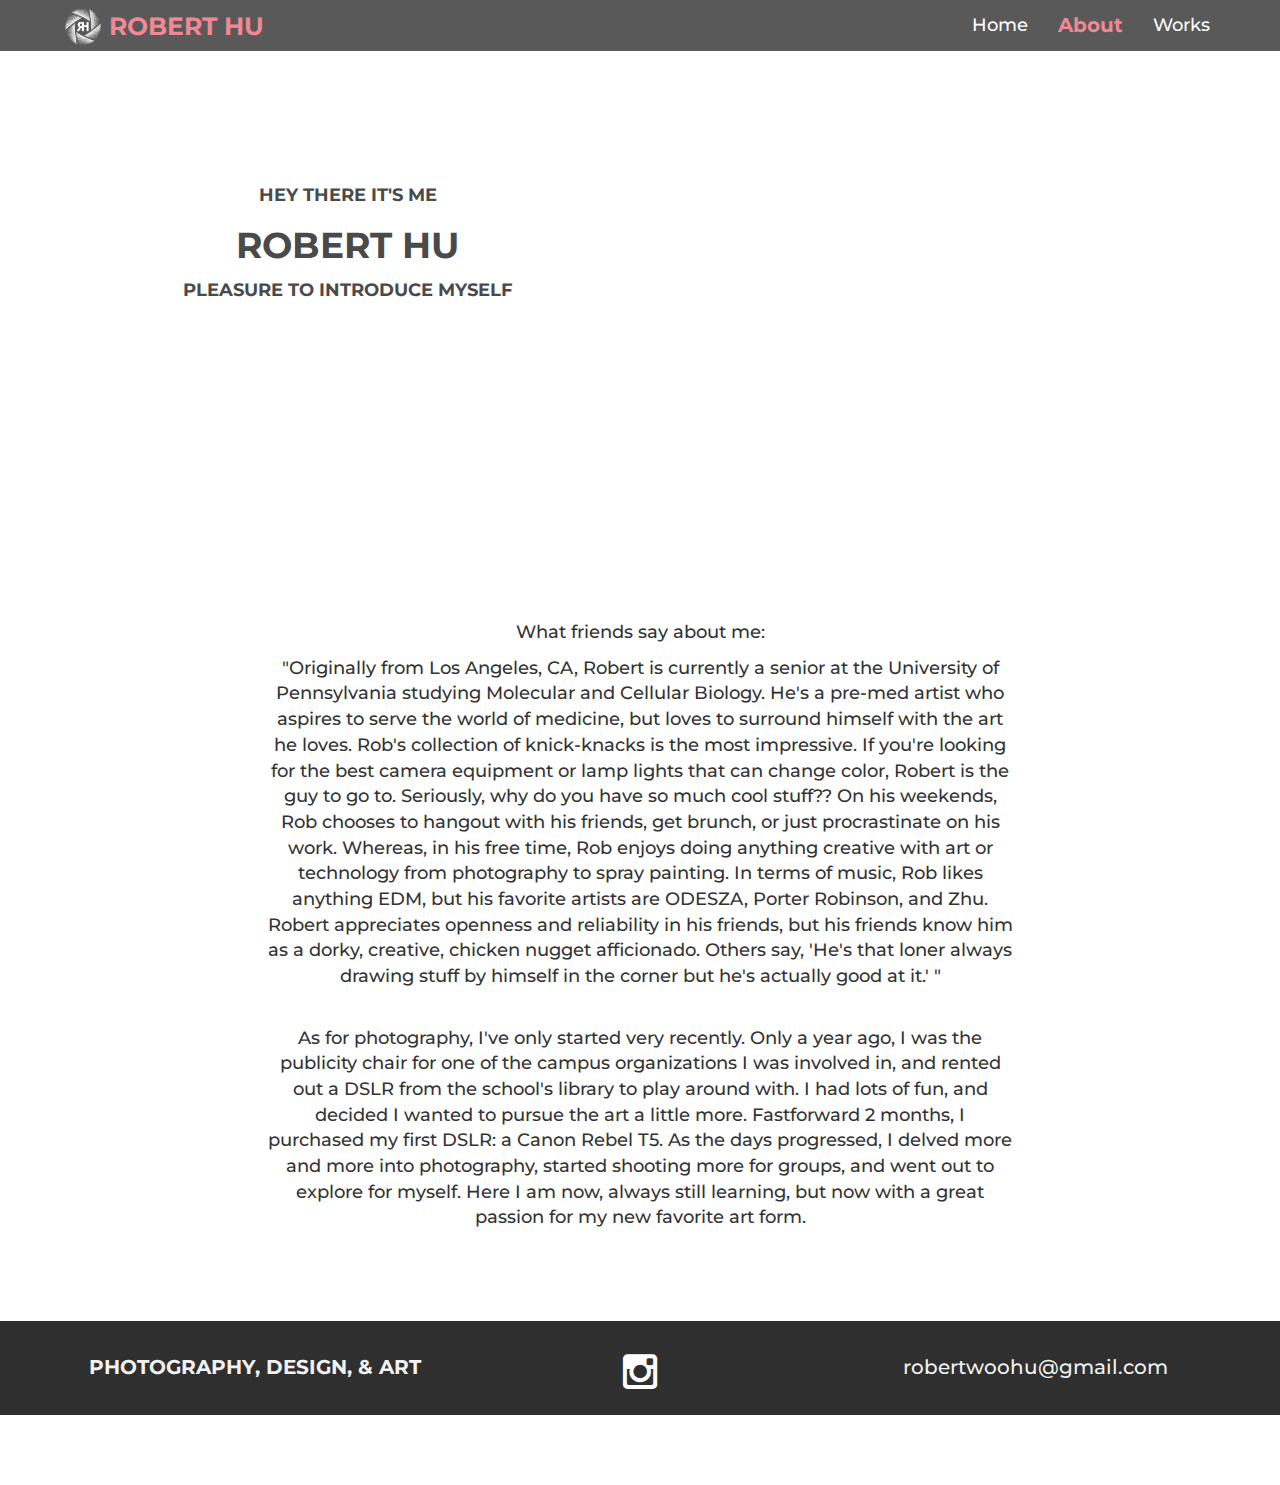
==== commit b7d058b0: "Add files via upload" ====
--- a/about.html
+++ b/about.html
@@ -57,7 +57,12 @@
 	<div id="aboutwrap">
 	    <div class="container">
 			<div class="row">
-				<div class="col-lg-6 col-lg-offset-3">
+				<div class="col-lg-6 col-lg-offset-0">
+					<br>
+					<h4>HEY THERE IT'S ME</h4>
+					<h1>ROBERT HU</h1>
+					<BR>
+					<h4>PLEASURE TO INTRODUCE MYSELF</h4>
 				</div>
 			</div><! --/row -->
 	    </div> <!-- /container -->
@@ -66,16 +71,17 @@
 	<div class="container">
 		<div class="row centered mt mb">
 			<div class="col-lg-8 col-lg-offset-2">
-				<h2>PAUL SILVA</h2>
-				<p>Lorem Ipsum is simply dummy text of the printing and typesetting industry. Lorem Ipsum has been the industry's standard dummy text ever since the 1500s, when an unknown printer took a galley of type and scrambled it to make a type specimen book. It has survived not only five centuries, but also the leap into electronic typesetting, remaining essentially unchanged.</p>
-				<p>It was popularised in the 1960s with the release of Letraset sheets containing Lorem Ipsum passages, and more recently with desktop publishing software like Aldus PageMaker including versions of Lorem Ipsum.</p>
-				<p>Contrary to popular belief, Lorem Ipsum is not simply random text. It has roots in a piece of classical Latin literature from 45 BC, making it over 2000 years old.</p>
+				<p>What friends say about me:</p>
+				<p>"Originally from Los Angeles, CA, Robert is currently a senior at the University of Pennsylvania studying Molecular and Cellular Biology. He's a pre-med artist who aspires to serve the world of medicine, but loves to surround himself with the art he loves. Rob's collection of knick-knacks is the most impressive. If you're looking for the best camera equipment or lamp lights that can change color, Robert is the guy to go to. Seriously, why do you have so much cool stuff?? On his weekends, Rob chooses to hangout with his friends, get brunch, or just procrastinate on his work. Whereas, in his free time, Rob enjoys doing anything creative with art or technology from photography to spray painting. In terms of music, Rob likes anything EDM, but his favorite artists are ODESZA, Porter Robinson, and Zhu. Robert appreciates openness and reliability in his friends, but his friends know him as a dorky, creative, chicken nugget afficionado. Others say, 'He's that loner always drawing stuff by himself in the corner but he's actually good at it.' "</p>
+				<br>
+				<p>As for photography, I've only started very recently. Only a year ago, I was the publicity chair for one of the campus organizations I was involved in, and rented out a DSLR from the school's library to play around with. I had lots of fun, and decided I wanted to pursue the art a little more. Fastforward 2 months, I purchased my first DSLR: a Canon Rebel T5. As the days progressed, I delved more and more into photography, started shooting more for groups, and went out to explore for myself. Here I am now, always still learning, but now with a great passion for my new favorite art form.</p>
+				<p></p>
 			</div>
 
 		</div><! --/row -->
 	</div><! --/container -->
 	
-	<div id="social">
+	<!--div id="social">
 		<div class="container">
 			<div class="row centered">
 				<div class="col-lg-2">
@@ -105,18 +111,16 @@
 		<div class="container">
 			<div class="row centered">
 				<div class="col-lg-4">
-					<p><b>WEB DESIGNER, DEVELOPER & GAME ADDICT</b></p>
+					<p><b>PHOTOGRAPHY, DESIGN, & ART</b></p>
 				</div>
-			
+
 				<div class="col-lg-4">
-					<p>Living in the amazing London.</p>
+					<a href="https://www.instagram.com/robertwoohoo/"><i class="fa fa-instagram"></i></a>
 				</div>
 				<div class="col-lg-4">
-					<p>hello@instant.com</p>
+					<p>robertwoohu@gmail.com</p>
 				</div>
-			
 			</div>
-		
 		</div>
 	</div><! --/footerwrap -->
 	
